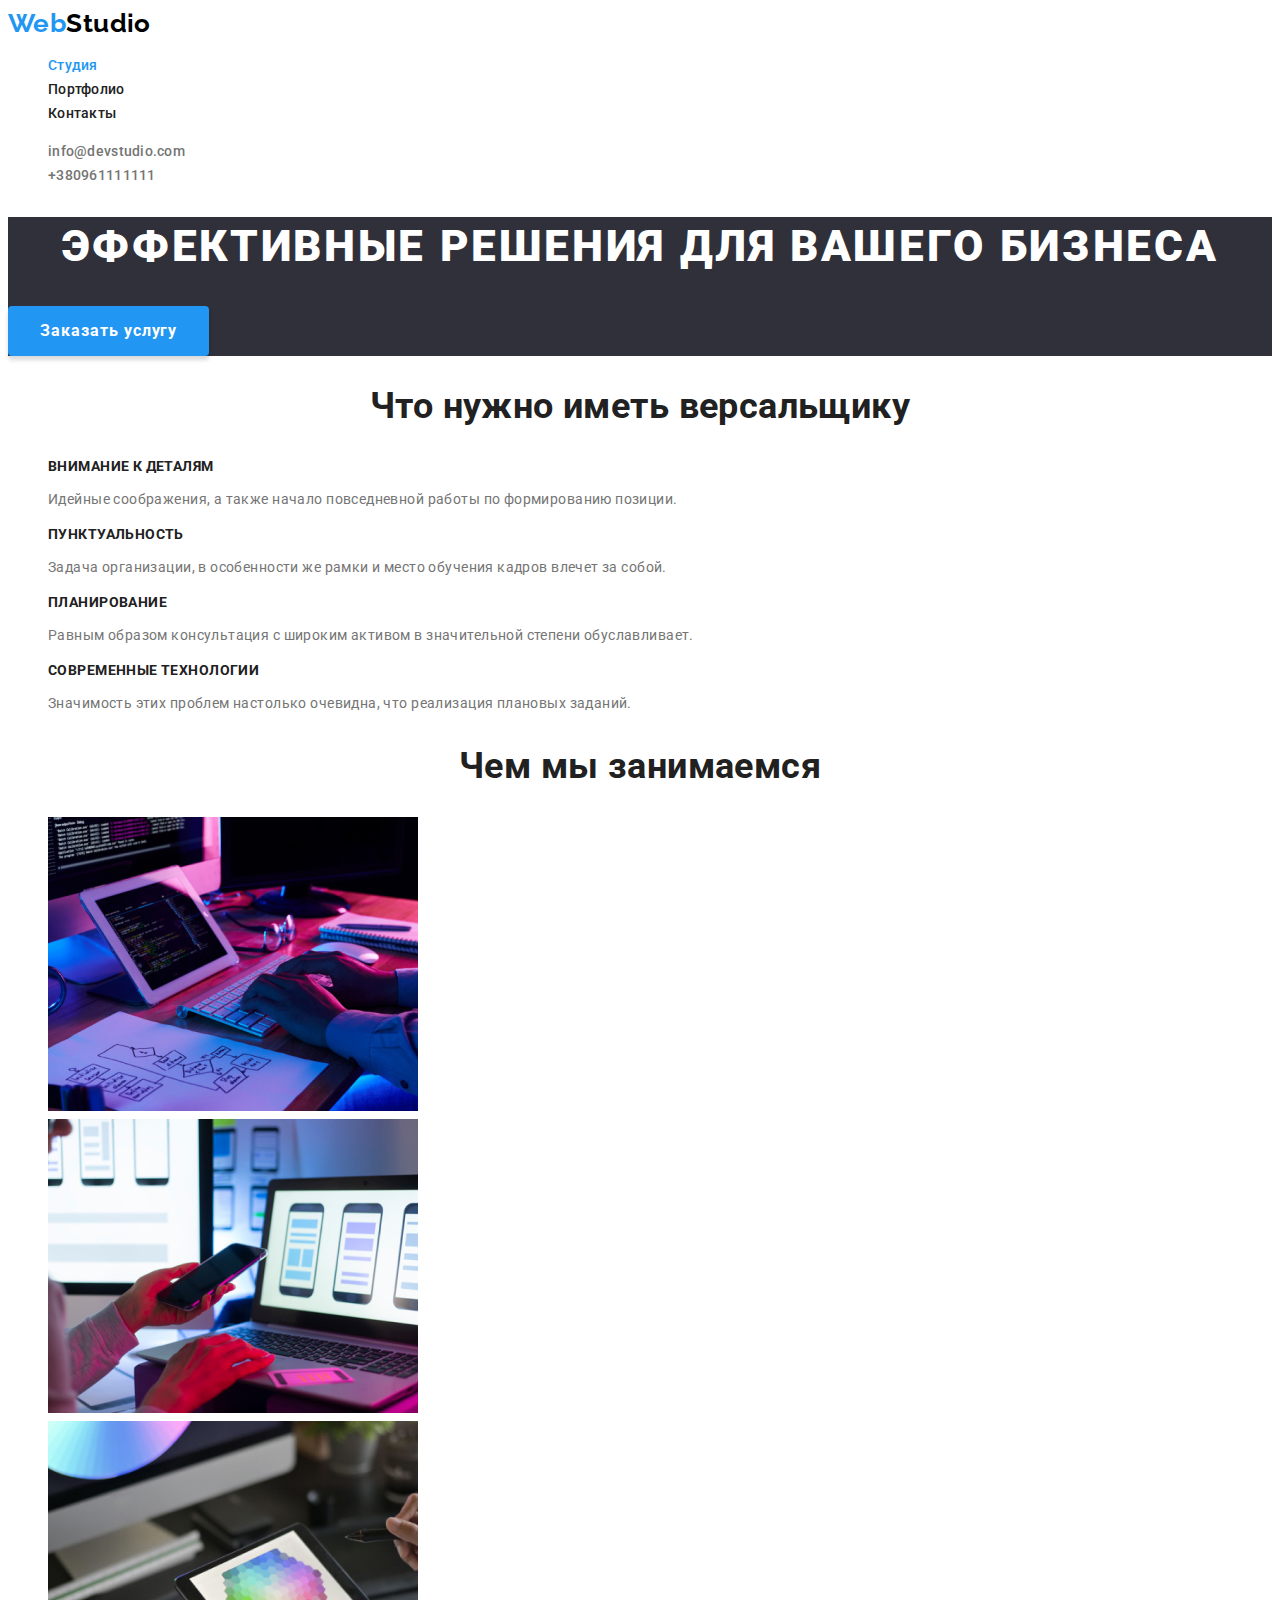
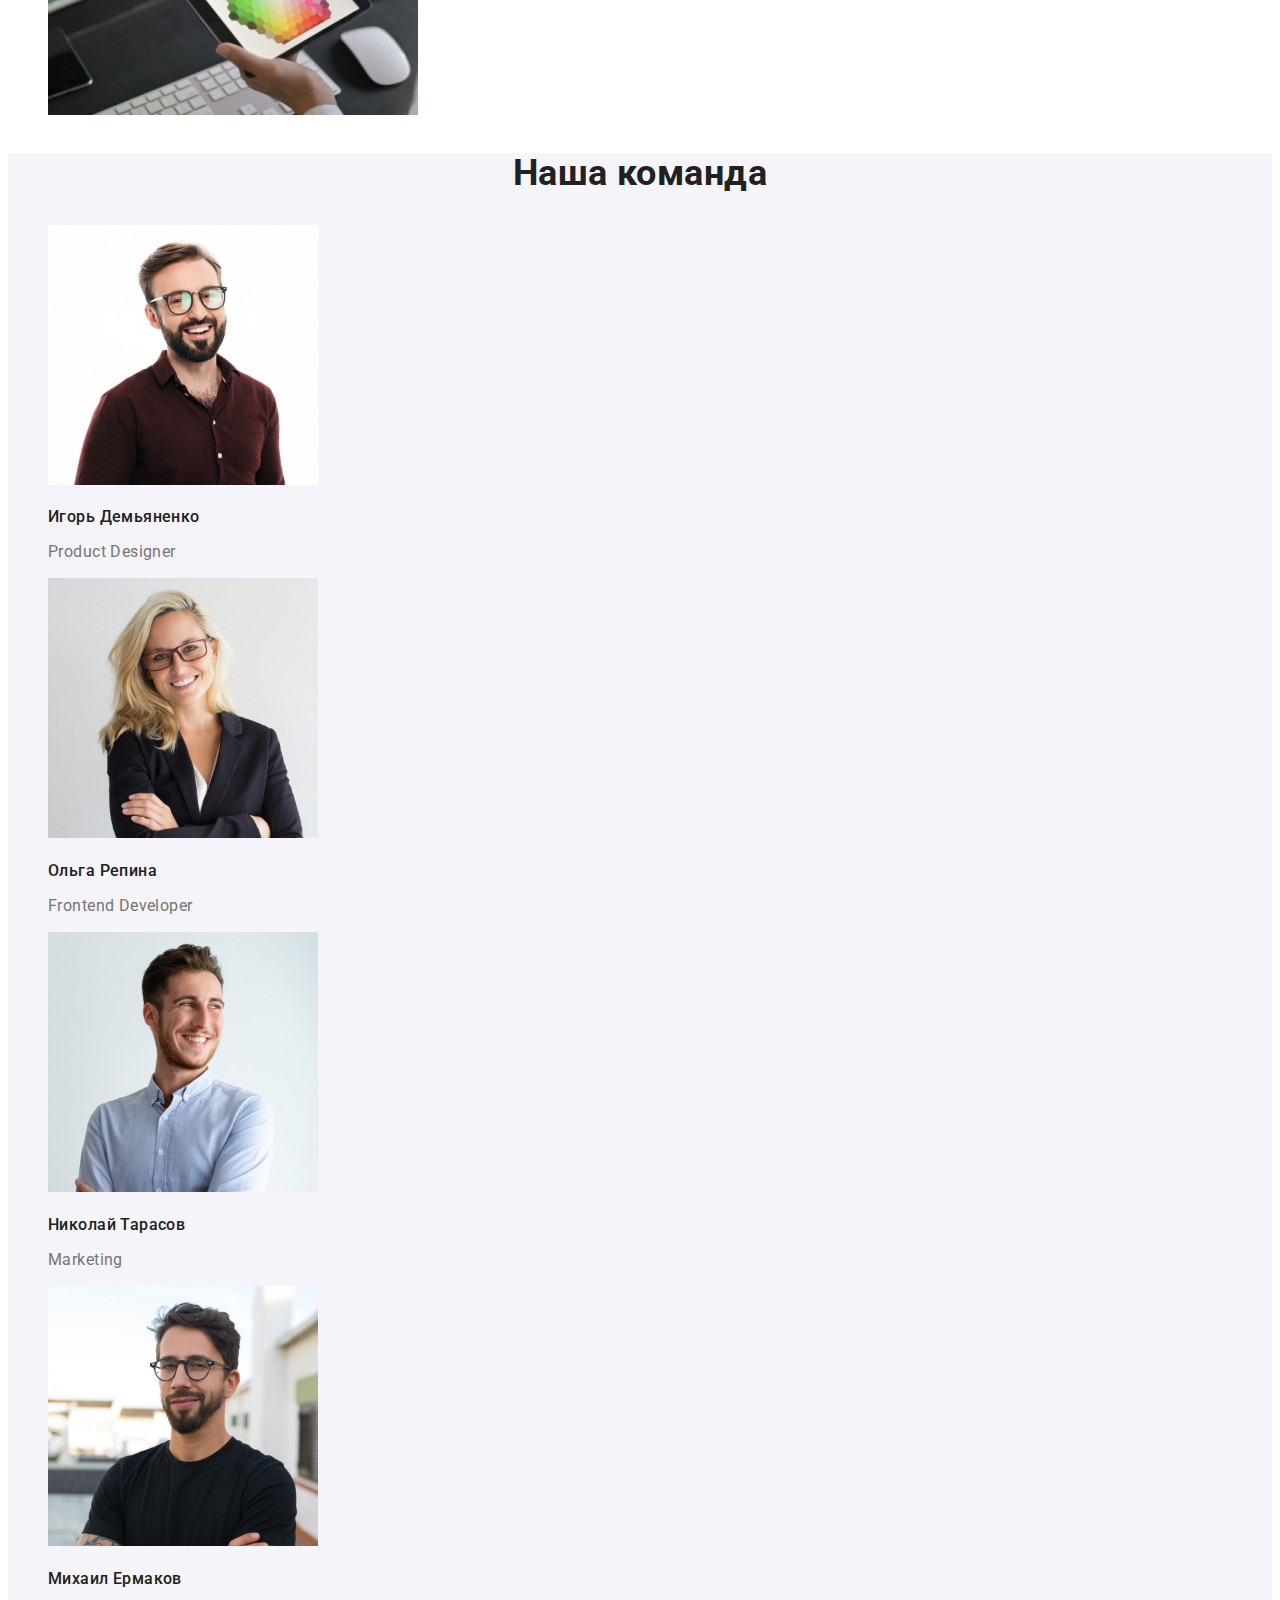
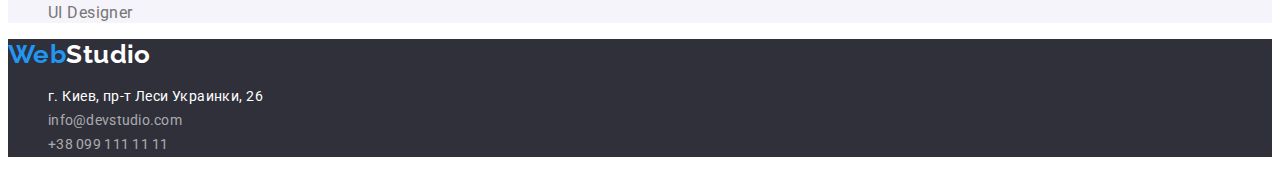
==== index.html @ aa3eb7e0 "Initial commit" ====
<!DOCTYPE html>
<html lang="ru">

<head>
    <meta charset="UTF-8">
    <meta http-equiv="X-UA-Compatible" content="IE=edge">
    <meta name="viewport" content="width=device-width, initial-scale=1.0">
    <title>Главная</title>
    <link
        href="https://fonts.googleapis.com/css2?family=Raleway:wght@700&family=Roboto:wght@400;500;700;900&display=swap"
        rel="stylesheet">
    <link rel="stylesheet" href="./css/styles.css">
</head>

<body>
    <header class="header">
        <a class="logo link" href="./index.html"><span class="accent">Web</span>Studio</a>
        <nav class="header-nav">
            <ul class="nav-list list">
                <li><a class="nav-link link current" href="./index.html">Студия</a></li>
                <li><a class="nav-link link" href="./portfolio.html">Портфолио</a></li>
                <li><a class="nav-link link" href="">Контакты</a></li>
            </ul>
        </nav>

        <ul class="contacts-list list">
            <li><a class="contact-link link" href="mailto:info@devstudio.com">info@devstudio.com </a>
            </li>
            <li>
                <a class="contact-link link" href="tel:+380961111111"> +380961111111</a>
            </li>
        </ul>
    </header>


    <main>
        <section class="hero">
            <h1 class="hero-title">Эффективные решения для вашего бизнеса</h1>
            <button class="bth" type="button">Заказать услугу</button>
        </section>

        <section class="specifics">
            <h2 class="section-title">Что нужно иметь версальщику</h2>
            <ul class="specifics-list list">
                <li>
                    <h3 class="specifics-title">Внимание к деталям</h3>
                    <p class="specifics-text">Идейные соображения, а также начало повседневной работы по формированию
                        позиции.</p>
                </li>
                <li>
                    <h3 class="specifics-title">Пунктуальность</h3>
                    <p class="specifics-text">Задача организации, в особенности же рамки и место обучения кадров
                        влечет за собой.</p>
                </li>
                <li>
                    <h3 class="specifics-title">Планирование</h3>
                    <p class="specifics-text">Равным образом консультация с широким активом в значительной степени
                        обуславливает.</p>
                </li>
                <li>
                    <h3 class="specifics-title">Современные технологии</h3>
                    <p class="specifics-text">Значимость этих проблем настолько очевидна, что реализация плановых
                        заданий.</p>
                </li>
            </ul>
        </section>

        <section class="about">
            <h2 class="section-title">Чем мы занимаемся</h2>
            <ul class="about-list list">
                <li class="about-item"><img class="about-image" src="images/cod.jpg" alt="Разработка продукта"
                        width="370"></li>
                <li class="about-item"><img class="about-image" src="./images/phone.jpg" alt="Тех. задание" width="370">
                </li>
                <li class="about-item"><img class="about-image" src="./images/design.jpg" alt="Стиль" width="370"></li>
            </ul>
        </section>

        <section class="team">
            <h2 class="section-title">Наша команда</h2>
            <ul class="team-list list">
                <li class="team-item">
                    <img class="team-image" src="./images/igor.jpg" alt="фото игоря" width="270">
                    <h3 class="team-name">Игорь Демьяненко</h3>
                    <p class="team-position">Product Designer</p>
                </li>
                <li class="team-item">
                    <img class="team-image" src="./images/olga.jpg" alt="фото ольги" width="270">
                    <h3 class="team-name">Ольга Репина</h3>
                    <p class="team-position">Frontend Developer</p>
                </li>
                <li class="team-item">
                    <img class="team-image" src="./images/nikolay.jpg" alt="фото николая" width="270">
                    <h3 class="team-name">Николай Тарасов</h3>
                    <p class="team-position">Marketing</p>
                </li>
                <li class="team-item">
                    <img class="team-image" src="./images/mihaluch.jpg" alt="фото михаила" width="270">
                    <h3 class="team-name">Михаил Ермаков</h3>
                    <p class="team-position">UI Designer</p>
                </li>
            </ul>
        </section>
    </main>

    <footer class="footer">
        <a class="logo link" href="./index.html"><span class="accent">Web</span>Studio</a>

        <address>
            <ul class="footer list">
                <li>
                    <a class="footer-adress" href="">г. Киев, пр-т Леси Украинки, 26</a>
                </li>
                <li>
                    <a class="contact-link link" href="mailto:info@devstudio.com">info@devstudio.com </a>
                </li>
                <li>
                    <a class="contact-link link" href="tel:+380991111111"> +38 099 111 11 11</a>
                </li>
            </ul>
        </address>
    </footer>

</body>

</html>
---- css/styles.css ----
:root {
    --primary-color: #212121;
    --second-color: #757575;
    --logo-text-color: #000000;
    --accent-color: #2196f3;
    --primary-white-color: #ffffff;
}


body {
    font-size: 14px;
    line-height: 1.14;
    font-family: 'Roboto', sans-serif;
   color: var(--primary-color);
   letter-spacing: 0.03em;
   line-height: 1.71 ;
}


/*  utilities  */

.link{
  text-decoration: none;
}

.list{
  list-style: none;
}

.section-title{
  font-size: 36px;
  line-height: 1.16;
  text-align: center;
  }


/* header */

.logo{
  font-family: 'Raleway';
  font-weight: 700;
  font-size: 26px;
  line-height: 1.19;
  color: var(--logo-text-color);
}

.accent{
  color: var(--accent-color);
}


.nav-link,
.contact-link {
  font-weight: 500;
  font-size: 14px;
  line-height: 1.14;
  letter-spacing: 0.02em;
  color: var(--primary-color);
    }

.contact-link {
  color: #757575;
}

.nav-link:hover,
.nav-link:focus,
.contact-link:hover,
.contact-link:focus,
.current{
  color: var(--accent-color);
}


/* hero */

.hero{
 background-color:  #2F303A;
}

.hero-title{
font-weight: 900;
font-size: 44px;
line-height: 1.36;
text-align: center;
letter-spacing: 0.06em;
text-transform: uppercase;
color: var(--primary-white-color);
}

.bth{
  background-color: var(--accent-color);
  box-shadow: 0px 4px 4px rgba(0, 0, 0, 0.15);
  border-radius: 4px;
  border: none;
  padding: 10px 32px;
  font-family: inherit;
  cursor: pointer;
  font-weight: 700;
  font-size: 16px;
  line-height: 1.88;
  letter-spacing: 0.06em;
  color: var(--primary-white-color);
}

.bth:hover,
.bth:focus{
background-color: #188CE8;;
}

/* specifics */
.specifics-title{
  font-size: 14px;
  line-height: 16px;
  text-transform: uppercase;
}

.specifics-text{
  color: var(--second-color);
}

/* about */


/* team */

.team{
  background-color: #F5F4FA;;
}

.team-name{
    font-weight: 500;
  font-size: 16px;
  line-height: 1.18;
}

.team-position{
  font-weight: 400;
  font-size: 16px;
  line-height: 1.18;
  color: var(--second-color);
}


/* footer */

.footer{
  background-color:  #2F303A;
}

.footer .logo{
  color: var(--primary-white-color);
}

.footer-adress{
  font-style: normal ;
  color: var(--primary-white-color);
  text-decoration: none;
}

.footer .contact-link{
  font-style: normal ;
  font-weight: 400;
  color: rgba(255, 255, 255, 0.6);
}


/*  Портфоліо  */

.works-buttons .bth{
  color: var(--primary-color);
  cursor: pointer;
  background: #F5F4FA;
  border-radius: 4px;
  font-weight: 500;
  font-size: 16px;
  line-height: 1.62;
  text-align: center;
}

.works-buttons .bth:hover,
.works-buttons .bth:focus{
  background:var(--accent-color);
  color: var(--primary-white-color);
  }

.works-title{
  font-size: 18px;
  line-height: 2.0;
  letter-spacing: 0.06em;
  color: var(--primary-color);
  text-decoration: none;
}

.works-kinds{
  font-size: 16px;
  line-height: 1.88;
  color: var(--second-color);
  text-decoration: none;
}

.item-link{
  text-decoration: none;
}
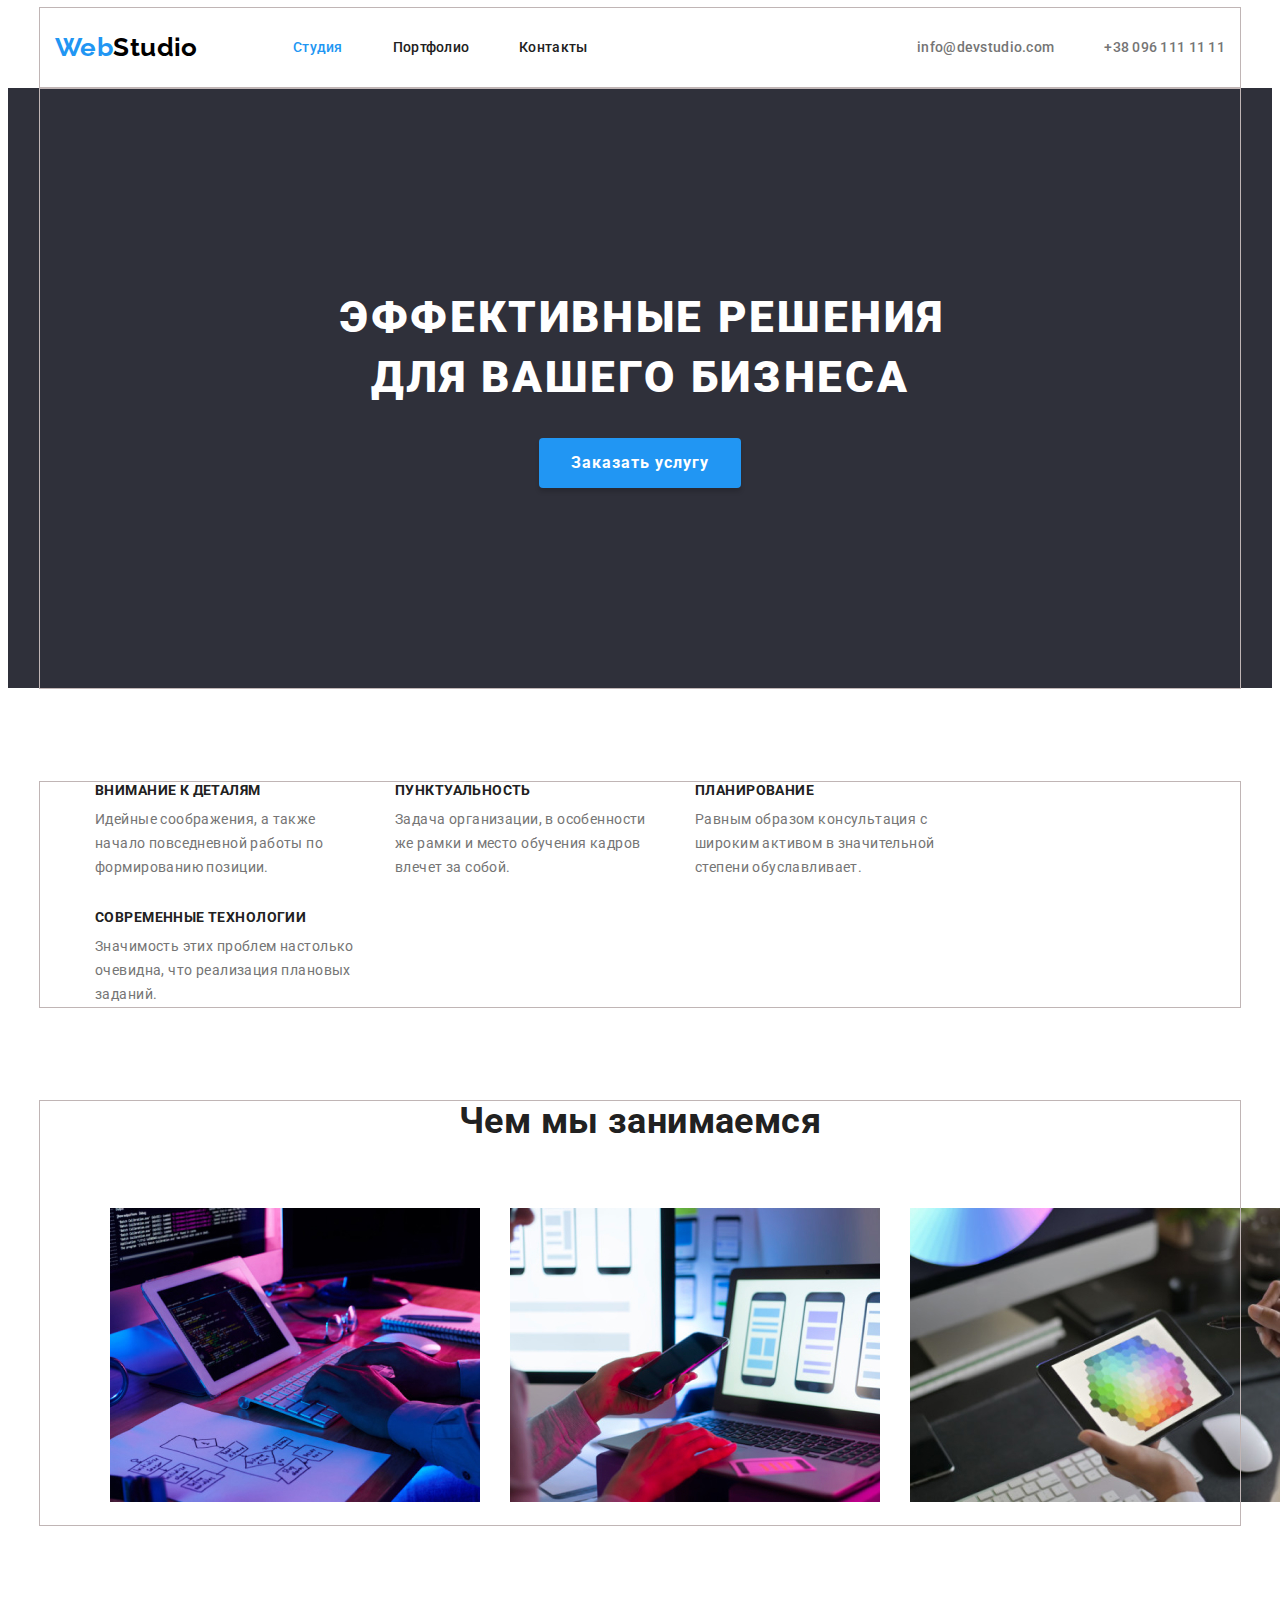
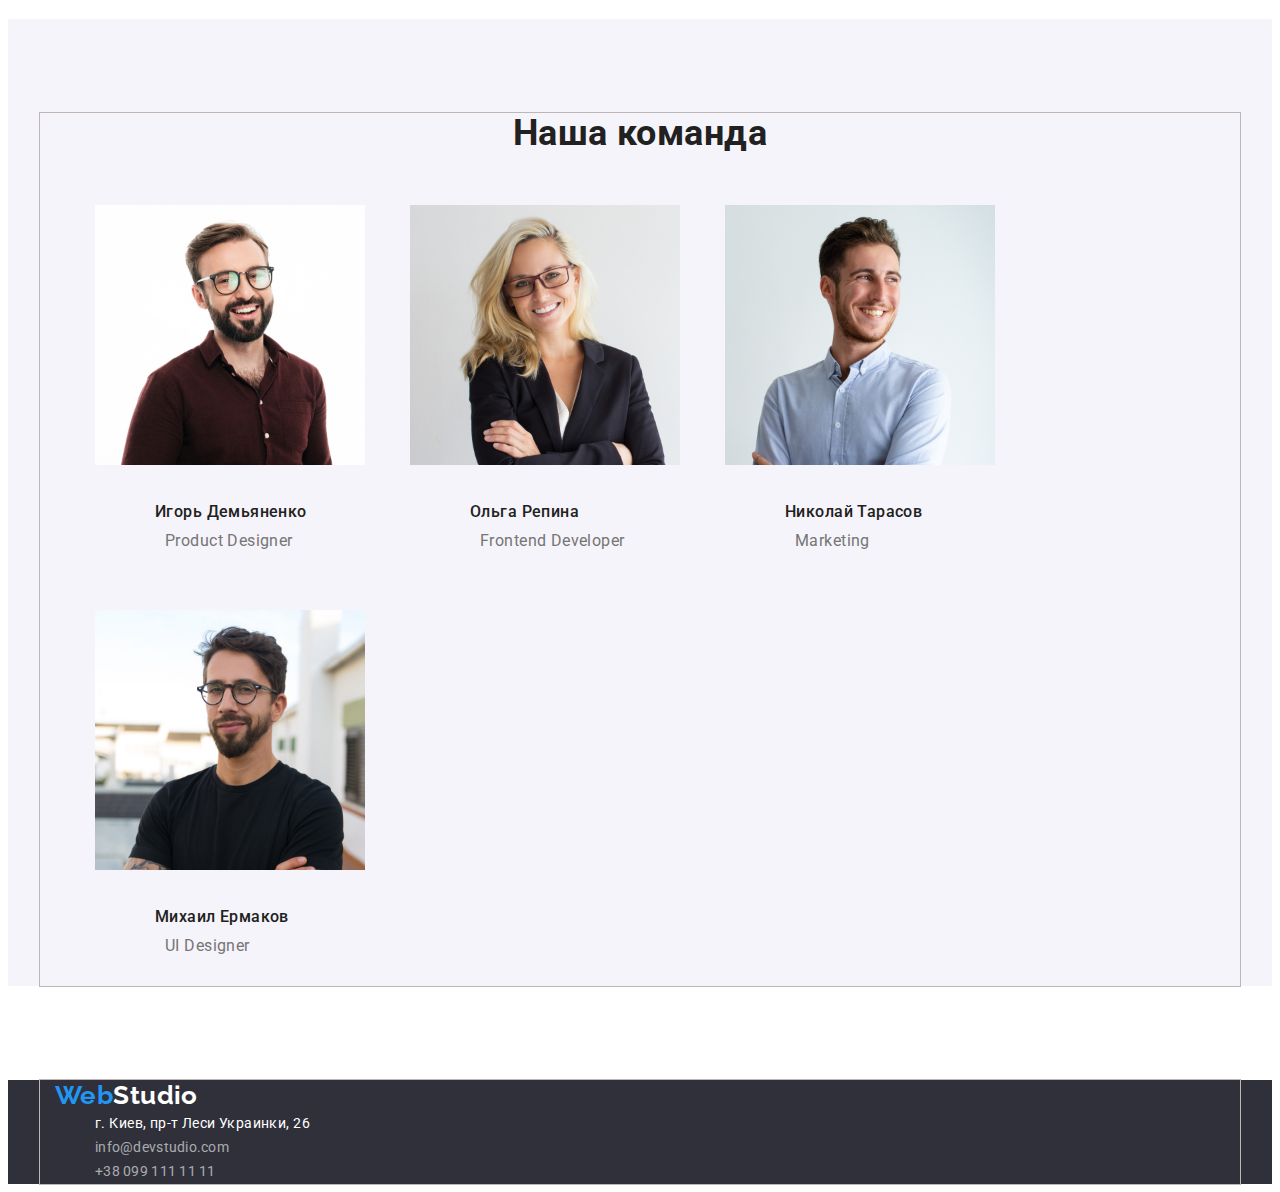
==== commit 71615e87: "Add grids" ====
--- a/index.html
+++ b/index.html
@@ -1,126 +1,158 @@
 <!DOCTYPE html>
 <html lang="ru">
-
-<head>
-    <meta charset="UTF-8">
-    <meta http-equiv="X-UA-Compatible" content="IE=edge">
-    <meta name="viewport" content="width=device-width, initial-scale=1.0">
+  <head>
+    <meta charset="UTF-8" />
+    <meta http-equiv="X-UA-Compatible" content="IE=edge" />
+    <meta name="viewport" content="width=device-width, initial-scale=1.0" />
     <title>Главная</title>
     <link
-        href="https://fonts.googleapis.com/css2?family=Raleway:wght@700&family=Roboto:wght@400;500;700;900&display=swap"
-        rel="stylesheet">
-    <link rel="stylesheet" href="./css/styles.css">
-</head>
+      href="https://fonts.googleapis.com/css2?family=Raleway:wght@700&family=Roboto:wght@400;500;700;900&display=swap"
+      rel="stylesheet"
+    />
+    <link rel="stylesheet" href="./css/styles.css" />
+  </head>
 
-<body>
+  <body>
     <header class="header">
-        <a class="logo link" href="./index.html"><span class="accent">Web</span>Studio</a>
+      <div class="conteiner header-flex">
+        <a class="logo link logo-conteiner" href="./index.html"
+          ><span class="accent">Web</span>Studio</a
+        >
+
         <nav class="header-nav">
-            <ul class="nav-list list">
-                <li><a class="nav-link link current" href="./index.html">Студия</a></li>
-                <li><a class="nav-link link" href="./portfolio.html">Портфолио</a></li>
-                <li><a class="nav-link link" href="">Контакты</a></li>
-            </ul>
+          <ul class="nav-list list">
+            <li class="nav-item">
+              <a class="nav-link link current" href="./index.html">Студия</a>
+            </li>
+            <li class="nav-item"><a class="nav-link link" href="./portfolio.html">Портфолио</a></li>
+            <li class="nav-item"><a class="nav-link link" href="">Контакты</a></li>
+          </ul>
         </nav>
 
         <ul class="contacts-list list">
-            <li><a class="contact-link link" href="mailto:info@devstudio.com">info@devstudio.com </a>
-            </li>
-            <li>
-                <a class="contact-link link" href="tel:+380961111111"> +380961111111</a>
-            </li>
+          <li class="contact-item">
+            <a class="contact-link link" href="mailto:info@devstudio.com">info@devstudio.com </a>
+          </li>
+          <li class="contact-item">
+            <a class="contact-link link" href="tel:+38 096 1111111"> +38 096 111 11 11</a>
+          </li>
         </ul>
+      </div>
     </header>
 
+    <main>
+      <section class="hero">
+        <div class="conteiner hero-conteiner">
+          <h1 class="hero-title">Эффективные&nbspрешения для вашего бизнеса</h1>
+          <button class="bth" type="button">Заказать услугу</button>
+        </div>
+      </section>
 
-    <main>
-        <section class="hero">
-            <h1 class="hero-title">Эффективные решения для вашего бизнеса</h1>
-            <button class="bth" type="button">Заказать услугу</button>
-        </section>
+      <section class="specifics">
+        <div class="conteiner specifics-box-flex">
+          <h2 class="section-title visually-hidden">Что нужно иметь версальщику</h2>
+            <ul class="specifics-list list grid">
+              <li class="specifics-item grid-item">
+                <h3 class="specifics-title">Внимание к деталям</h3>
+                <p class="specifics-text">
+                  Идейные соображения, а также начало повседневной работы по формированию позиции.
+                </p>
+              </li>
+              <li class="specifics-item grid-item">
+                <h3 class="specifics-title">Пунктуальность</h3>
+                <p class="specifics-text">
+                  Задача организации, в особенности же рамки и место обучения кадров влечет за
+                  собой.
+                </p>
+              </li>
+              <li class="specifics-item grid-item">
+                <h3 class="specifics-title">Планирование</h3>
+                <p class="specifics-text">
+                  Равным образом консультация с широким активом в значительной степени
+                  обуславливает.
+                </p>
+              </li>
+              <li class="specifics-item grid-item">
+                <h3 class="specifics-title">Современные технологии</h3>
+                <p class="specifics-text">
+                  Значимость этих проблем настолько очевидна, что реализация плановых заданий.
+                </p>
+              </li>
+       </div>
+      </section>
 
-        <section class="specifics">
-            <h2 class="section-title">Что нужно иметь версальщику</h2>
-            <ul class="specifics-list list">
-                <li>
-                    <h3 class="specifics-title">Внимание к деталям</h3>
-                    <p class="specifics-text">Идейные соображения, а также начало повседневной работы по формированию
-                        позиции.</p>
-                </li>
-                <li>
-                    <h3 class="specifics-title">Пунктуальность</h3>
-                    <p class="specifics-text">Задача организации, в особенности же рамки и место обучения кадров
-                        влечет за собой.</p>
-                </li>
-                <li>
-                    <h3 class="specifics-title">Планирование</h3>
-                    <p class="specifics-text">Равным образом консультация с широким активом в значительной степени
-                        обуславливает.</p>
-                </li>
-                <li>
-                    <h3 class="specifics-title">Современные технологии</h3>
-                    <p class="specifics-text">Значимость этих проблем настолько очевидна, что реализация плановых
-                        заданий.</p>
-                </li>
-            </ul>
-        </section>
+      <section class="about">
+        <div class="conteiner about-conteiner">
+          <h2 class="section-title">Чем мы занимаемся</h2>
+          <ul class="about-list list gri">
+            <li class="about-item grid-item">
+              <img class="about-image" src="images/cod.jpg" alt="Разработка продукта" width="370" />
+            </li>
+            <li class="about-item grid-item">
+              <img class="about-image" src="./images/phone.jpg" alt="Тех. задание" width="370" />
+            </li>
+            <li class="about-item grid-item">
+              <img class="about-image" src="./images/design.jpg" alt="Стиль" width="370" />
+            </li>
+          </ul>
+        </div>
+      </section>
 
-        <section class="about">
-            <h2 class="section-title">Чем мы занимаемся</h2>
-            <ul class="about-list list">
-                <li class="about-item"><img class="about-image" src="images/cod.jpg" alt="Разработка продукта"
-                        width="370"></li>
-                <li class="about-item"><img class="about-image" src="./images/phone.jpg" alt="Тех. задание" width="370">
-                </li>
-                <li class="about-item"><img class="about-image" src="./images/design.jpg" alt="Стиль" width="370"></li>
-            </ul>
-        </section>
-
-        <section class="team">
-            <h2 class="section-title">Наша команда</h2>
-            <ul class="team-list list">
-                <li class="team-item">
-                    <img class="team-image" src="./images/igor.jpg" alt="фото игоря" width="270">
-                    <h3 class="team-name">Игорь Демьяненко</h3>
-                    <p class="team-position">Product Designer</p>
-                </li>
-                <li class="team-item">
-                    <img class="team-image" src="./images/olga.jpg" alt="фото ольги" width="270">
-                    <h3 class="team-name">Ольга Репина</h3>
-                    <p class="team-position">Frontend Developer</p>
-                </li>
-                <li class="team-item">
-                    <img class="team-image" src="./images/nikolay.jpg" alt="фото николая" width="270">
-                    <h3 class="team-name">Николай Тарасов</h3>
-                    <p class="team-position">Marketing</p>
-                </li>
-                <li class="team-item">
-                    <img class="team-image" src="./images/mihaluch.jpg" alt="фото михаила" width="270">
-                    <h3 class="team-name">Михаил Ермаков</h3>
-                    <p class="team-position">UI Designer</p>
-                </li>
-            </ul>
-        </section>
+      <section class="team">
+        <div class="conteiner team-conteiner">
+          <h2 class="section-title">Наша команда</h2>
+          <ul class="team-list list grid">
+            <li class="team-item grid-item">
+              <img class="team-image" src="./images/igor.jpg" alt="фото игоря" width="270" />
+              <div class="team-desc">
+              <h3 class="team-name">Игорь Демьяненко</h3>
+              <p class="team-position">Product Designer</p>
+              </div>
+            </li>
+            <li class="team-item grid-item">
+              <img class="team-image" src="./images/olga.jpg" alt="фото ольги" width="270" />
+              <div class="team-desc">
+              <h3 class="team-name">Ольга Репина</h3>
+              <p class="team-position">Frontend Developer</p>
+              </div>
+            </li>
+            <li class="team-item grid-item">
+              <img class="team-image" src="./images/nikolay.jpg" alt="фото николая" width="270" />
+              <div class="team-desc">
+              <h3 class="team-name">Николай Тарасов</h3>
+              <p class="team-position">Marketing</p>
+              </div>
+            </li>
+            <li class="team-item grid-item">
+              <img class="team-image" src="./images/mihaluch.jpg" alt="фото михаила" width="270" />
+              <div class="team-desc">
+              <h3 class="team-name">Михаил Ермаков</h3>
+              <p class="team-position">UI Designer</p>
+              </div>
+            </li>
+          </ul>
+        </div>
+      </section>
     </main>
 
     <footer class="footer">
+      <div class="conteiner">
         <a class="logo link" href="./index.html"><span class="accent">Web</span>Studio</a>
 
         <address>
-            <ul class="footer list">
-                <li>
-                    <a class="footer-adress" href="">г. Киев, пр-т Леси Украинки, 26</a>
-                </li>
-                <li>
-                    <a class="contact-link link" href="mailto:info@devstudio.com">info@devstudio.com </a>
-                </li>
-                <li>
-                    <a class="contact-link link" href="tel:+380991111111"> +38 099 111 11 11</a>
-                </li>
-            </ul>
+          <ul class="footer list">
+            <li>
+              <a class="footer-adress" href="">г. Киев, пр-т Леси Украинки, 26</a>
+            </li>
+            <li>
+              <a class="contact-link link" href="mailto:info@devstudio.com">info@devstudio.com </a>
+            </li>
+            <li>
+              <a class="contact-link link" href="tel:+380991111111"> +38 099 111 11 11</a>
+            </li>
+          </ul>
         </address>
+      </div>
     </footer>
-
-</body>
-
-</html>+  </body>
+</html>
--- a/css/styles.css
+++ b/css/styles.css
@@ -1,9 +1,18 @@
+*,
+*::before,
+*::after {
+  box-sizing: border-box;
+}
+
 :root {
     --primary-color: #212121;
     --second-color: #757575;
     --logo-text-color: #000000;
     --accent-color: #2196f3;
     --primary-white-color: #ffffff;
+
+   --items:1;
+   --indent:30px;
 }
 
 
@@ -16,8 +25,45 @@
    line-height: 1.71 ;
 }
 
+h1,
+h2,
+h3,
+h4,
+ul,
+p {
+margin: 0;
+}
+
 
 /*  utilities  */
+
+
+/* grid */
+
+.grid{
+  display: flex;
+  flex-wrap:wrap;
+  margin: -15px;
+}
+
+.grid-item{
+  flex-basis: calc((100%-var(--indent)*var(--items)))/var(--items);
+  margin: 15px;
+}
+
+.visually-hidden {
+  position: absolute;
+  width: 1px;
+  height: 1px;
+  margin: -1px;
+  border: 0;
+  padding: 0;
+
+  white-space: nowrap;
+  clip-path: inset(100%);
+  clip: rect(0 0 0 0);
+  overflow: hidden;
+}
 
 .link{
   text-decoration: none;
@@ -31,21 +77,61 @@
   font-size: 36px;
   line-height: 1.16;
   text-align: center;
-  }
-
+}
+
+.conteiner{
+  outline: 1px solid rgb(192, 181, 181);
+  margin-left: auto;
+  margin-right: auto;
+  width: 1200px;
+  padding-right: 15px;
+  padding-left: 15px;
+}
 
 /* header */
 
+.header-flex{
+  display: flex;
+  align-items: center;
+  padding: auto;
+}
+
+.header-nav{
+  margin-right: auto;
+}
+
+ .nav-list{
+  display: flex;
+  padding-left: 0px;
+}
+
+
 .logo{
+  width: 145px;
   font-family: 'Raleway';
   font-weight: 700;
   font-size: 26px;
   line-height: 1.19;
   color: var(--logo-text-color);
+  margin-right: 93px;
+  padding-top: 24px;
+  padding-bottom: 25px;
 }
 
 .accent{
   color: var(--accent-color);
+}
+
+.nav-item:not(:last-child){
+  margin-right: 50px;
+}
+
+.contacts-list{
+  display: flex;
+}
+
+.contact-item:not(:last-child){
+  margin-right: 50px;
 }
 
 
@@ -74,20 +160,39 @@
 /* hero */
 
 .hero{
- background-color:  #2F303A;
+  background-color:  #2F303A;
+}
+
+.hero-conteiner{
+padding: 200px auto;
+padding-top: 200px;
+padding-bottom: 200px;
+flex-wrap: wrap;
 }
 
 .hero-title{
-font-weight: 900;
-font-size: 44px;
-line-height: 1.36;
-text-align: center;
-letter-spacing: 0.06em;
-text-transform: uppercase;
-color: var(--primary-white-color);
+  align-items: center;
+  margin: 0 auto 30px;
+  margin-bottom: 30px;
+  text-transform: uppercase;
+  max-width: 600px;
+
+  font-weight: 900;
+  font-size: 44px;
+  line-height: 1.36;
+  text-align: center;
+  letter-spacing: 0.06em;
+  text-transform: uppercase;
+  color: var(--primary-white-color);
 }
 
 .bth{
+  display: block;
+  align-items: center;
+  padding: 10px 32px;
+  margin-right: auto;
+  margin-left: auto;
+
   background-color: var(--accent-color);
   box-shadow: 0px 4px 4px rgba(0, 0, 0, 0.15);
   border-radius: 4px;
@@ -108,32 +213,120 @@
 }
 
 /* specifics */
+
+.specifics{
+  margin-top: 94px;
+  margin-bottom: 94px;
+}
+
+.specifics-box-flex{
+  display: flex;
+  flex-direction: row;
+}
+
 .specifics-title{
+  margin-bottom: 10px;
   font-size: 14px;
   line-height: 16px;
   text-transform: uppercase;
 }
 
+.specifics-list{
+  display: flex;
+}
+
+.specifics-item{
+  width: 270px;
+}
+
 .specifics-text{
   color: var(--second-color);
 }
 
 /* about */
 
+.about{
+   margin-bottom: 94px;
+   padding-left: 0px;
+}
+
+.about .section-title{
+  display: block;
+  align-items: center;
+  margin-bottom: 50px;
+  margin-left: auto;
+  margin-right: auto;
+}
+
+.about-conteiner{
+  align-items: center;
+  display: flex;
+  flex-wrap: wrap;
+}
+
+.about-list{
+  display: flex;
+}
+
+/* .about-item:not(:last-child){
+  margin-right: 30px;
+  justify-content: space-between;
+} */
+
 
 /* team */
 
 .team{
+  margin-bottom: 94px;
   background-color: #F5F4FA;;
+  padding-top: 94px;
+}
+
+.team-conteiner{
+  display: flex;
+  flex-wrap: wrap;
+  align-items: center;
+}
+
+.team .section-title{
+  display: block;
+  align-items: center;
+  margin-left: auto;
+  margin-right: auto;
+  margin-bottom: 50px;
+}
+
+.team-list{
+  display: flex;
+
+}
+
+.team-item{
+  --items: 4;
+  width: 270px;
+  padding-bottom: 30px;
+}
+
+.team-item:not(:last-child){
+  margin-right: 30px;
+}
+
+.team-image{
+  margin-bottom: 30px;
 }
 
 .team-name{
-    font-weight: 500;
+  font-weight: 500;
   font-size: 16px;
   line-height: 1.18;
+
+  margin-bottom: 10px;
+  margin-left: 60px;
 }
 
 .team-position{
+  margin-left: 70px;
+
   font-weight: 400;
   font-size: 16px;
   line-height: 1.18;
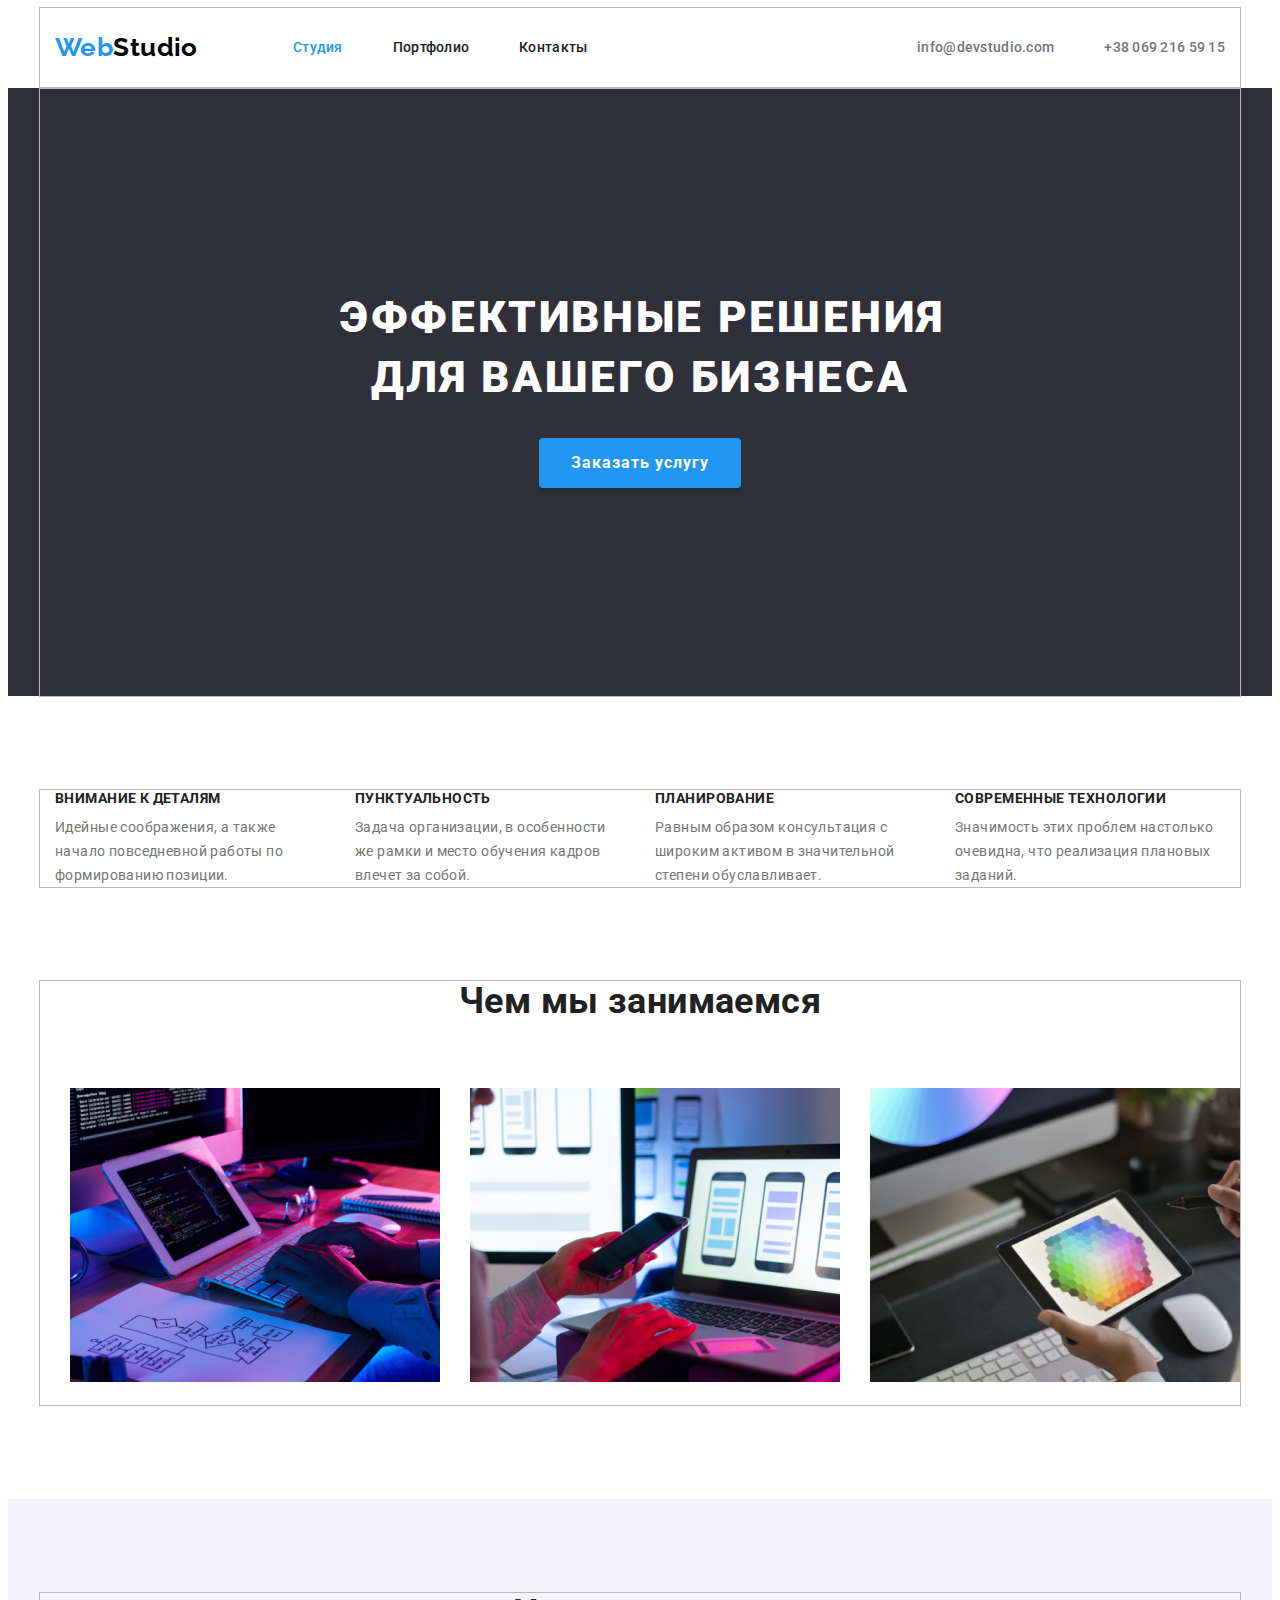
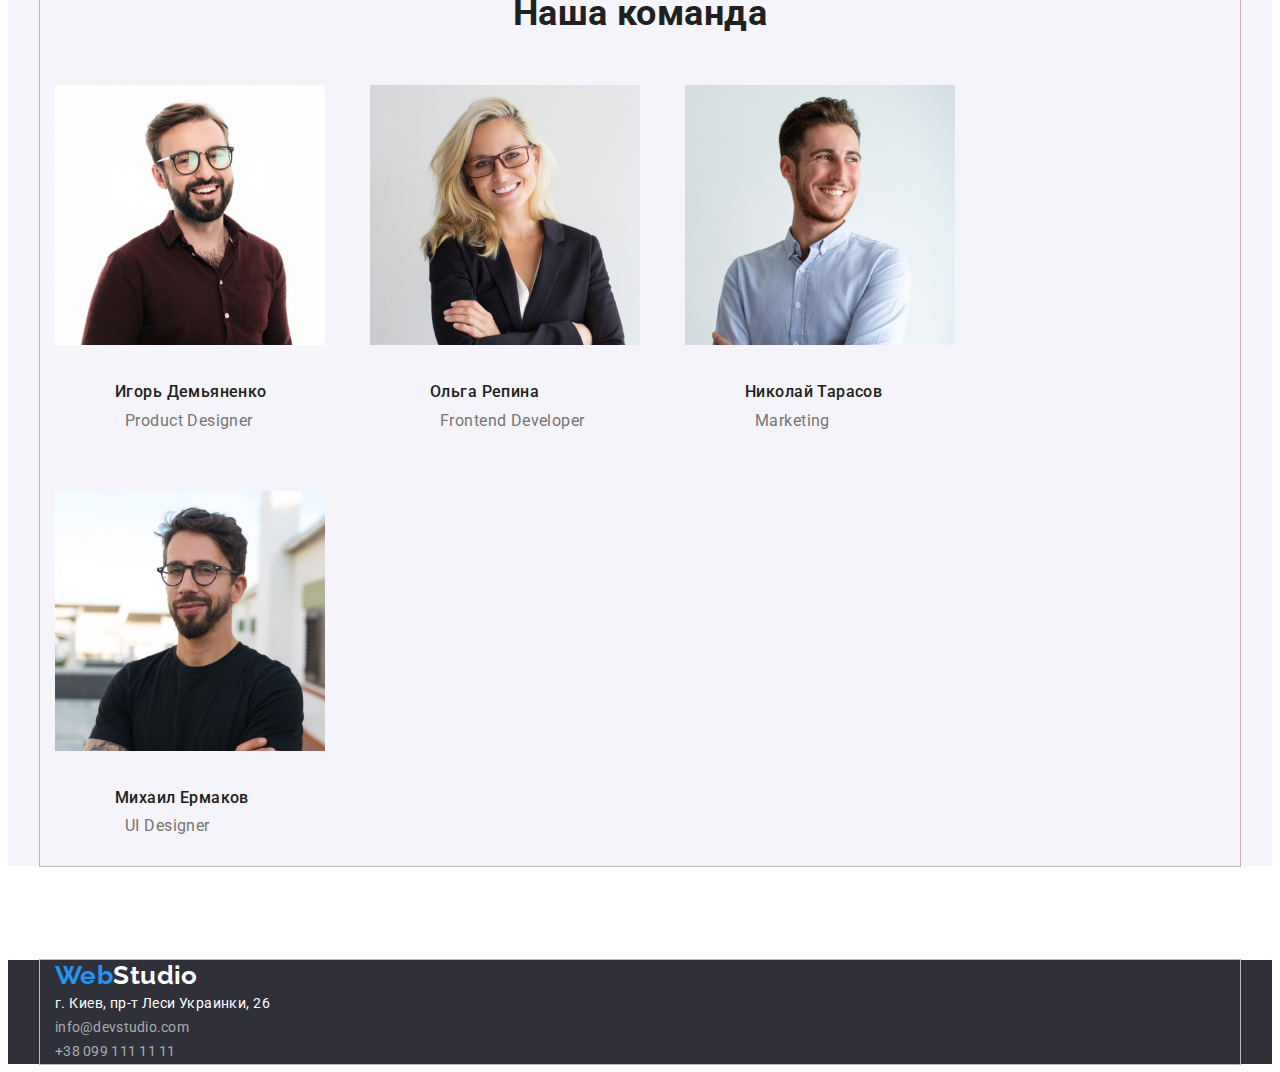
==== commit 588d098f: "added bth" ====
--- a/index.html
+++ b/index.html
@@ -9,6 +9,9 @@
       href="https://fonts.googleapis.com/css2?family=Raleway:wght@700&family=Roboto:wght@400;500;700;900&display=swap"
       rel="stylesheet"
     />
+    <link rel="stylesheet" href="https://cdnjs.cloudflare.com/ajax/libs/modern-normalize/1.1.0/modern-normalize.min.css"
+    integrity="sha512-wpPYUAdjBVSE4KJnH1VR1HeZfpl1ub8YT/NKx4PuQ5NmX2tKuGu6U/JRp5y+Y8XG2tV+wKQpNHVUX03MfMFn9Q=="
+    crossorigin="anonymous" referrerpolicy="no-referrer" />
     <link rel="stylesheet" href="./css/styles.css" />
   </head>
 
@@ -34,7 +37,7 @@
             <a class="contact-link link" href="mailto:info@devstudio.com">info@devstudio.com </a>
           </li>
           <li class="contact-item">
-            <a class="contact-link link" href="tel:+38 096 1111111"> +38 096 111 11 11</a>
+            <a class="contact-link link" href="tel:+380692165915">+38 069 216 59 15</a>
           </li>
         </ul>
       </div>
--- a/css/styles.css
+++ b/css/styles.css
@@ -34,6 +34,10 @@
 margin: 0;
 }
 
+
+ul{
+  padding-inline-start: 0;
+}
 
 /*  utilities  */
 
@@ -184,6 +188,14 @@
   letter-spacing: 0.06em;
   text-transform: uppercase;
   color: var(--primary-white-color);
+}
+
+.hero .bth{
+  display: block;
+  align-items: center;
+  padding: 10px 32px;
+  margin-right: auto;
+  margin-left: auto;
 }
 
 .bth{
@@ -207,8 +219,8 @@
   color: var(--primary-white-color);
 }
 
-.bth:hover,
-.bth:focus{
+.bth-hero:hover,
+.bth-hero:focus{
 background-color: #188CE8;;
 }
 
@@ -358,6 +370,23 @@
 
 
 /*  Портфоліо  */
+
+.works{
+  margin-top: 94px;
+}
+
+.works-buttons{
+  margin-left: auto;
+  margin-right: auto;
+  margin-bottom: 50px;
+  display: flex;
+  justify-content: center;
+}
+
+.bth{
+  margin: 8px;
+  margin-top: 0;
+}
 
 .works-buttons .bth{
   color: var(--primary-color);
@@ -382,13 +411,26 @@
   letter-spacing: 0.06em;
   color: var(--primary-color);
   text-decoration: none;
-}
+  margin-top: 20px;
+  margin-bottom: 20px;
+  margin-left: 24px;
+  margin-right: 24px;
+}
+
+.works-image{
+  margin-bottom: 20px;
+}
+
 
 .works-kinds{
   font-size: 16px;
   line-height: 1.88;
   color: var(--second-color);
   text-decoration: none;
+
+  margin-bottom: 20px;
+  margin-left: 24px;
+  margin-right: 24px;
 }
 
 .item-link{
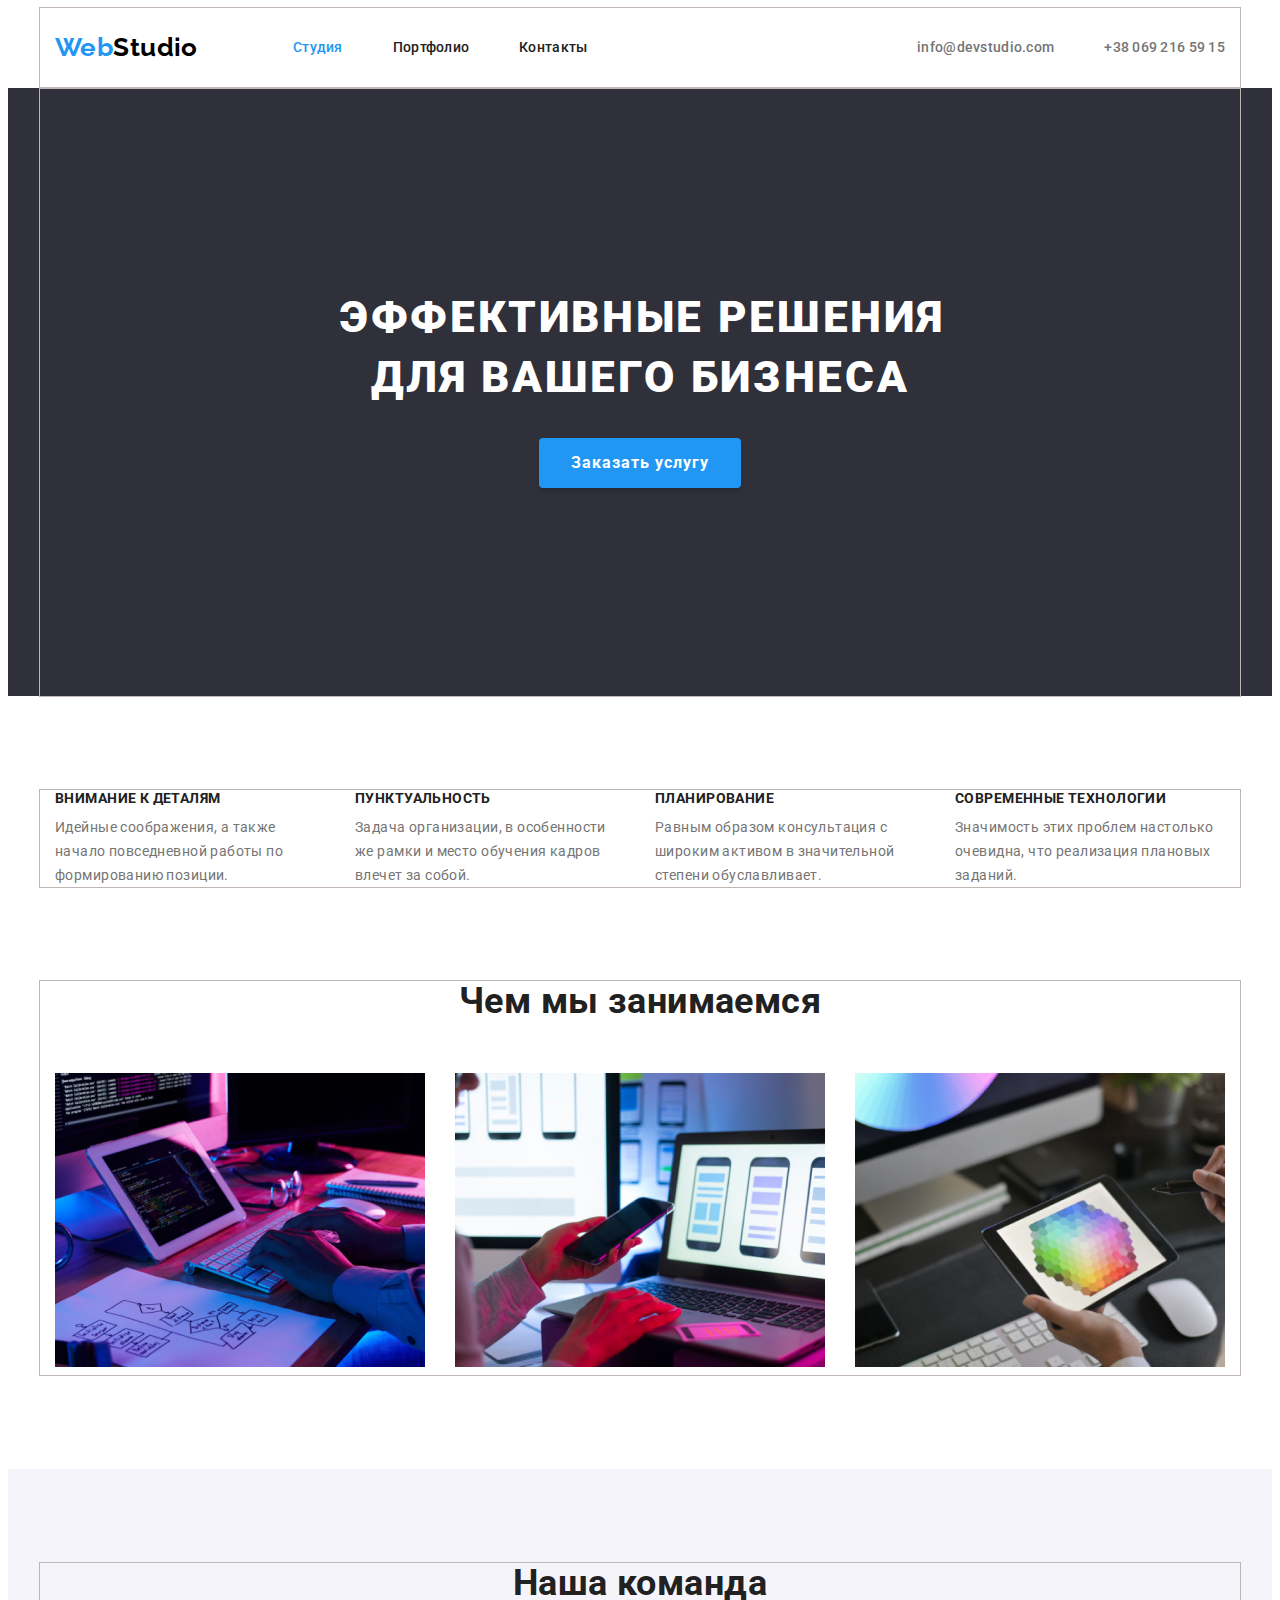
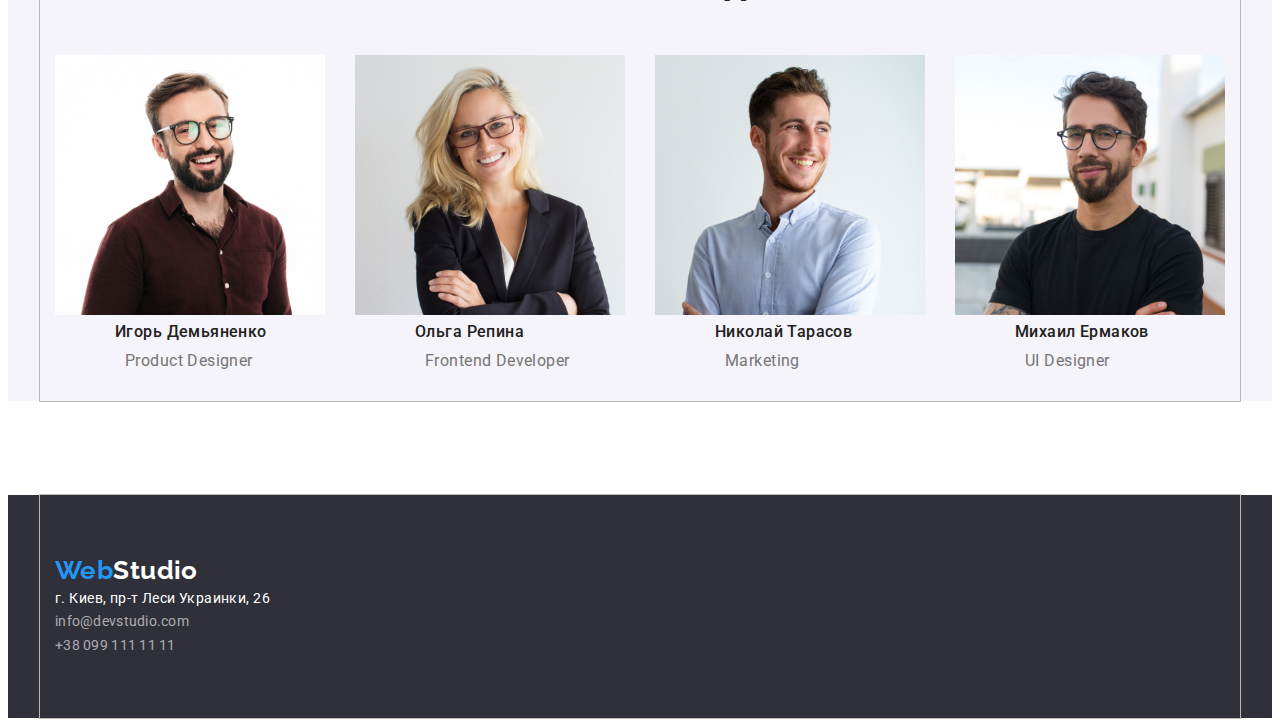
==== commit 340cae08: "creat grids" ====
--- a/index.html
+++ b/index.html
@@ -87,7 +87,7 @@
       <section class="about">
         <div class="conteiner about-conteiner">
           <h2 class="section-title">Чем мы занимаемся</h2>
-          <ul class="about-list list gri">
+          <ul class="about-list list grid">
             <li class="about-item grid-item">
               <img class="about-image" src="images/cod.jpg" alt="Разработка продукта" width="370" />
             </li>
@@ -139,7 +139,7 @@
     </main>
 
     <footer class="footer">
-      <div class="conteiner">
+      <div class="conteiner footer-conteiner">
         <a class="logo link" href="./index.html"><span class="accent">Web</span>Studio</a>
 
         <address>
--- a/css/styles.css
+++ b/css/styles.css
@@ -219,8 +219,8 @@
   color: var(--primary-white-color);
 }
 
-.bth-hero:hover,
-.bth-hero:focus{
+.bth:hover,
+.bth:focus{
 background-color: #188CE8;;
 }
 
@@ -259,7 +259,6 @@
 
 .about{
    margin-bottom: 94px;
-   padding-left: 0px;
 }
 
 .about .section-title{
@@ -319,12 +318,9 @@
   padding-bottom: 30px;
 }
 
-.team-item:not(:last-child){
-  margin-right: 30px;
-}
-
-.team-image{
-  margin-bottom: 30px;
+.team-desc{
+  padding-left: auto;
+  padding-right: auto;
 }
 
 .team-name{
@@ -352,8 +348,19 @@
   background-color:  #2F303A;
 }
 
+.footer-conteiner{
+  padding-top: 60px;
+  padding-bottom: 60px;
+}
+
+.footer-conteiner .logo{
+  margin-bottom: 20px;
+  margin-right: 0;
+}
+
 .footer .logo{
   color: var(--primary-white-color);
+  margin-bottom: 20px;
 }
 
 .footer-adress{
@@ -366,6 +373,7 @@
   font-style: normal ;
   font-weight: 400;
   color: rgba(255, 255, 255, 0.6);
+  margin-bottom: 9px;
 }
 
 
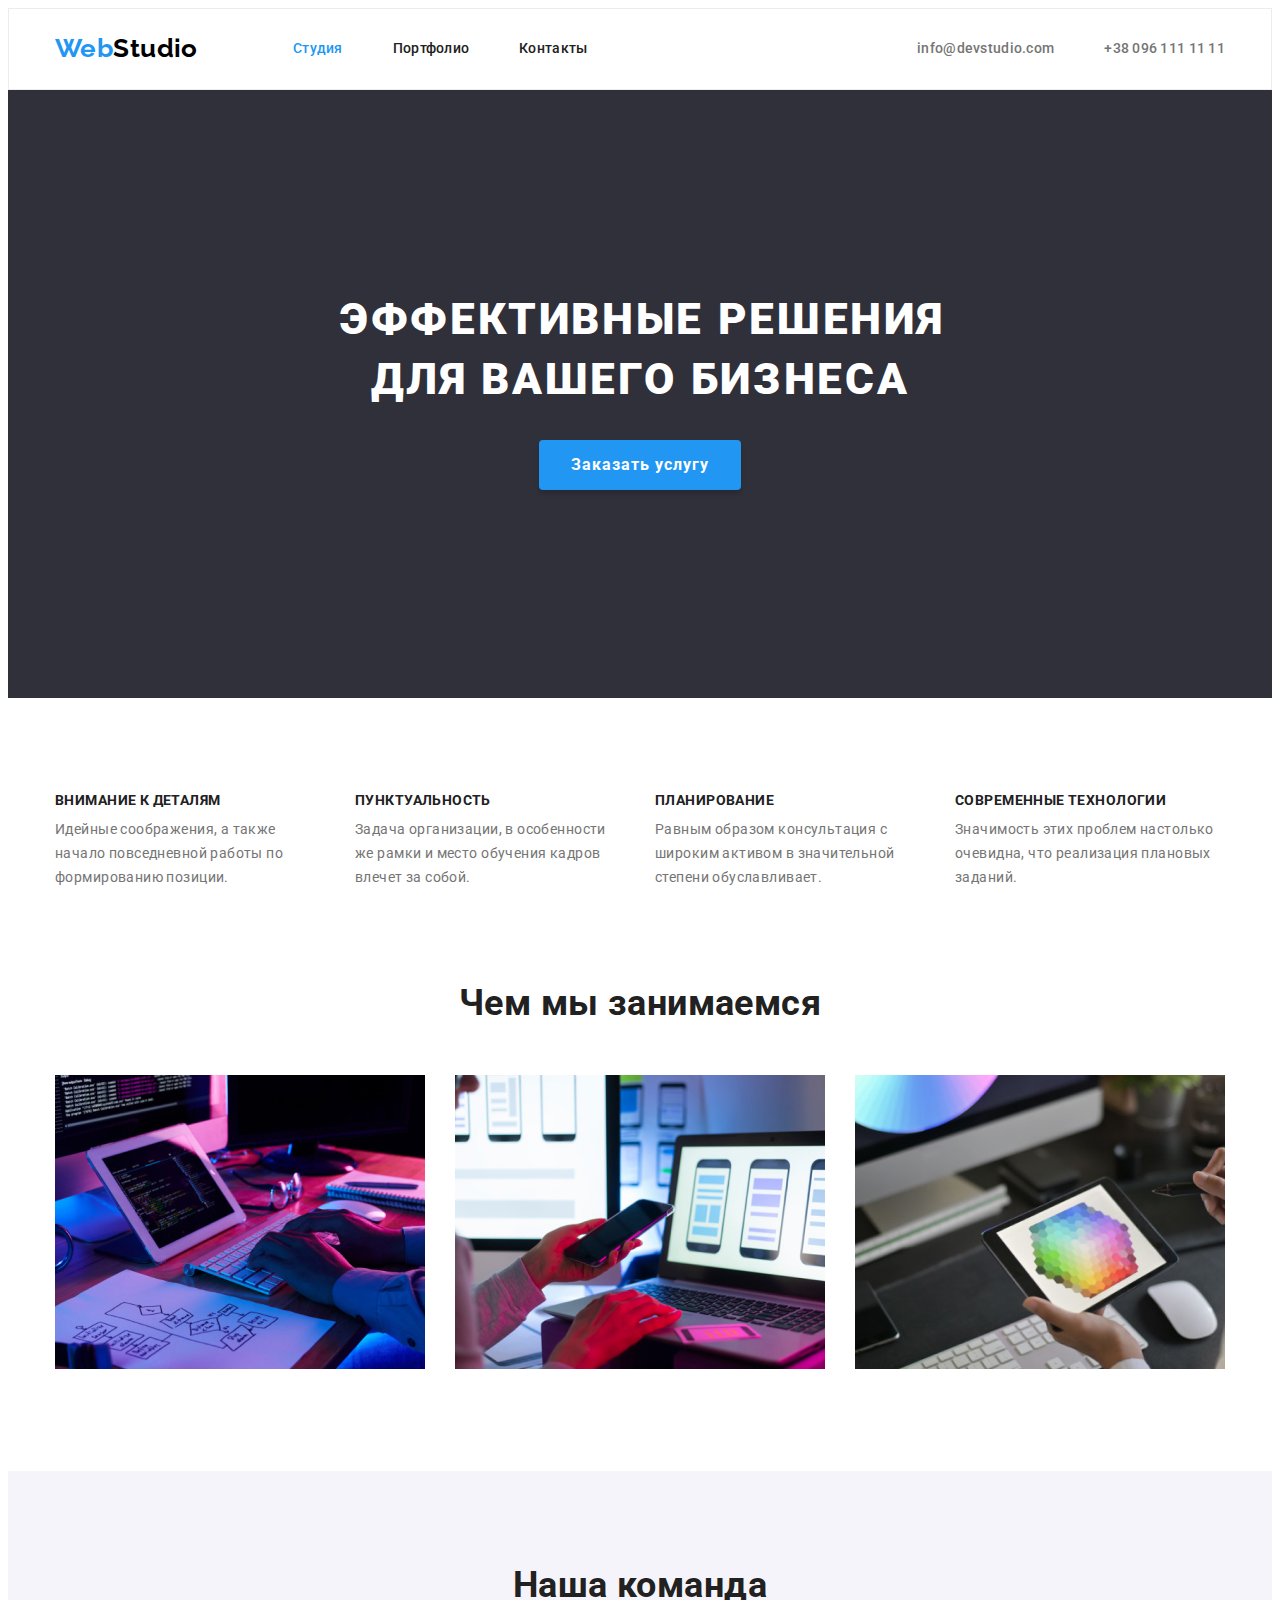
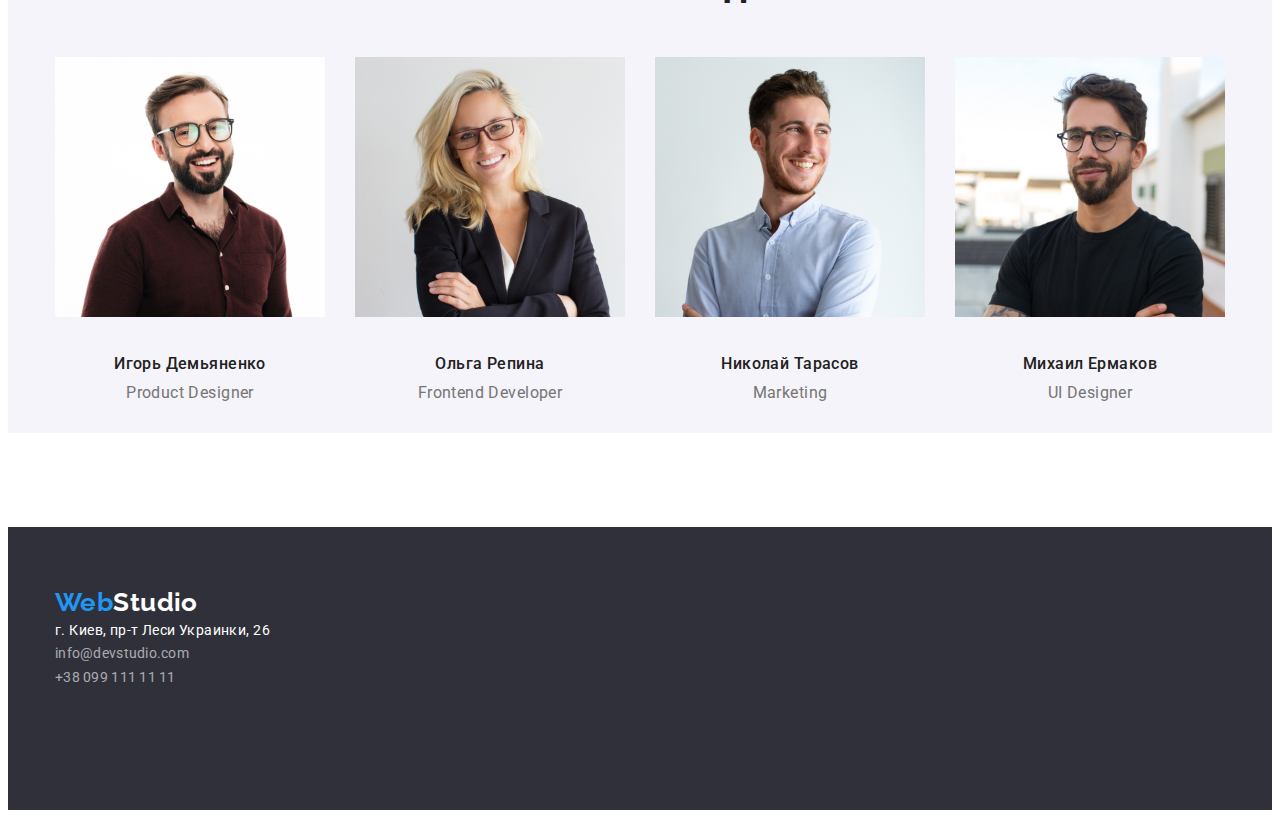
==== commit 40194a1c: "added team-desc and works-desc" ====
--- a/index.html
+++ b/index.html
@@ -37,7 +37,7 @@
             <a class="contact-link link" href="mailto:info@devstudio.com">info@devstudio.com </a>
           </li>
           <li class="contact-item">
-            <a class="contact-link link" href="tel:+380692165915">+38 069 216 59 15</a>
+            <a class="contact-link link" href="tel:+380961111111">+38 096 111 11 11</a>
           </li>
         </ul>
       </div>
--- a/css/styles.css
+++ b/css/styles.css
@@ -84,7 +84,6 @@
 }
 
 .conteiner{
-  outline: 1px solid rgb(192, 181, 181);
   margin-left: auto;
   margin-right: auto;
   width: 1200px;
@@ -93,6 +92,10 @@
 }
 
 /* header */
+
+.header{
+  border: 1px solid #ECECEC;
+}
 
 .header-flex{
   display: flex;
@@ -318,23 +321,32 @@
   padding-bottom: 30px;
 }
 
-.team-desc{
-  padding-left: auto;
-  padding-right: auto;
+.team-image{
+  margin-bottom: 30px;
+}
+
+.team-decs{
+  display: block;
+  padding-top: 30px;
+  padding-bottom: 30px;
+
+  border-bottom: 1px solid #EEEEEE;
+  border-right: 1px solid #EEEEEE;
+  border-left: 1px solid #EEEEEE;
+  background: var(--primary-white-color);
+  width: 370px;
 }
 
 .team-name{
   font-weight: 500;
   font-size: 16px;
   line-height: 1.18;
-
   margin-bottom: 10px;
-  margin-left: 60px;
+  text-align: center;
 }
 
 .team-position{
-  margin-left: 70px;
-
+  text-align: center;
   font-weight: 400;
   font-size: 16px;
   line-height: 1.18;
@@ -342,25 +354,32 @@
 }
 
 
+
 /* footer */
 
 .footer{
   background-color:  #2F303A;
-}
-
-.footer-conteiner{
   padding-top: 60px;
   padding-bottom: 60px;
 }
 
-.footer-conteiner .logo{
+/* .footer-conteiner{
+  padding-top: 60px;
+  padding-bottom: 60px;
+} */
+
+/* .footer-conteiner > .logo{
   margin-bottom: 20px;
-  margin-right: 0;
+} */
+
+.footer .list{
+padding-top: 0px;
 }
 
 .footer .logo{
   color: var(--primary-white-color);
   margin-bottom: 20px;
+  margin-right:0;
 }
 
 .footer-adress{
@@ -381,6 +400,7 @@
 
 .works{
   margin-top: 94px;
+  margin-bottom: 94px;
 }
 
 .works-buttons{
@@ -419,14 +439,7 @@
   letter-spacing: 0.06em;
   color: var(--primary-color);
   text-decoration: none;
-  margin-top: 20px;
-  margin-bottom: 20px;
-  margin-left: 24px;
-  margin-right: 24px;
-}
-
-.works-image{
-  margin-bottom: 20px;
+
 }
 
 
@@ -436,11 +449,18 @@
   color: var(--second-color);
   text-decoration: none;
 
-  margin-bottom: 20px;
-  margin-left: 24px;
-  margin-right: 24px;
+}
+
+
+.works-desc{
+  padding: 20px 20px;
+  border-bottom: 1px solid #EEEEEE;
+  border-right: 1px solid #EEEEEE;
+  border-left: 1px solid #EEEEEE;
+  width: 370px;
 }
 
 .item-link{
   text-decoration: none;
+
 }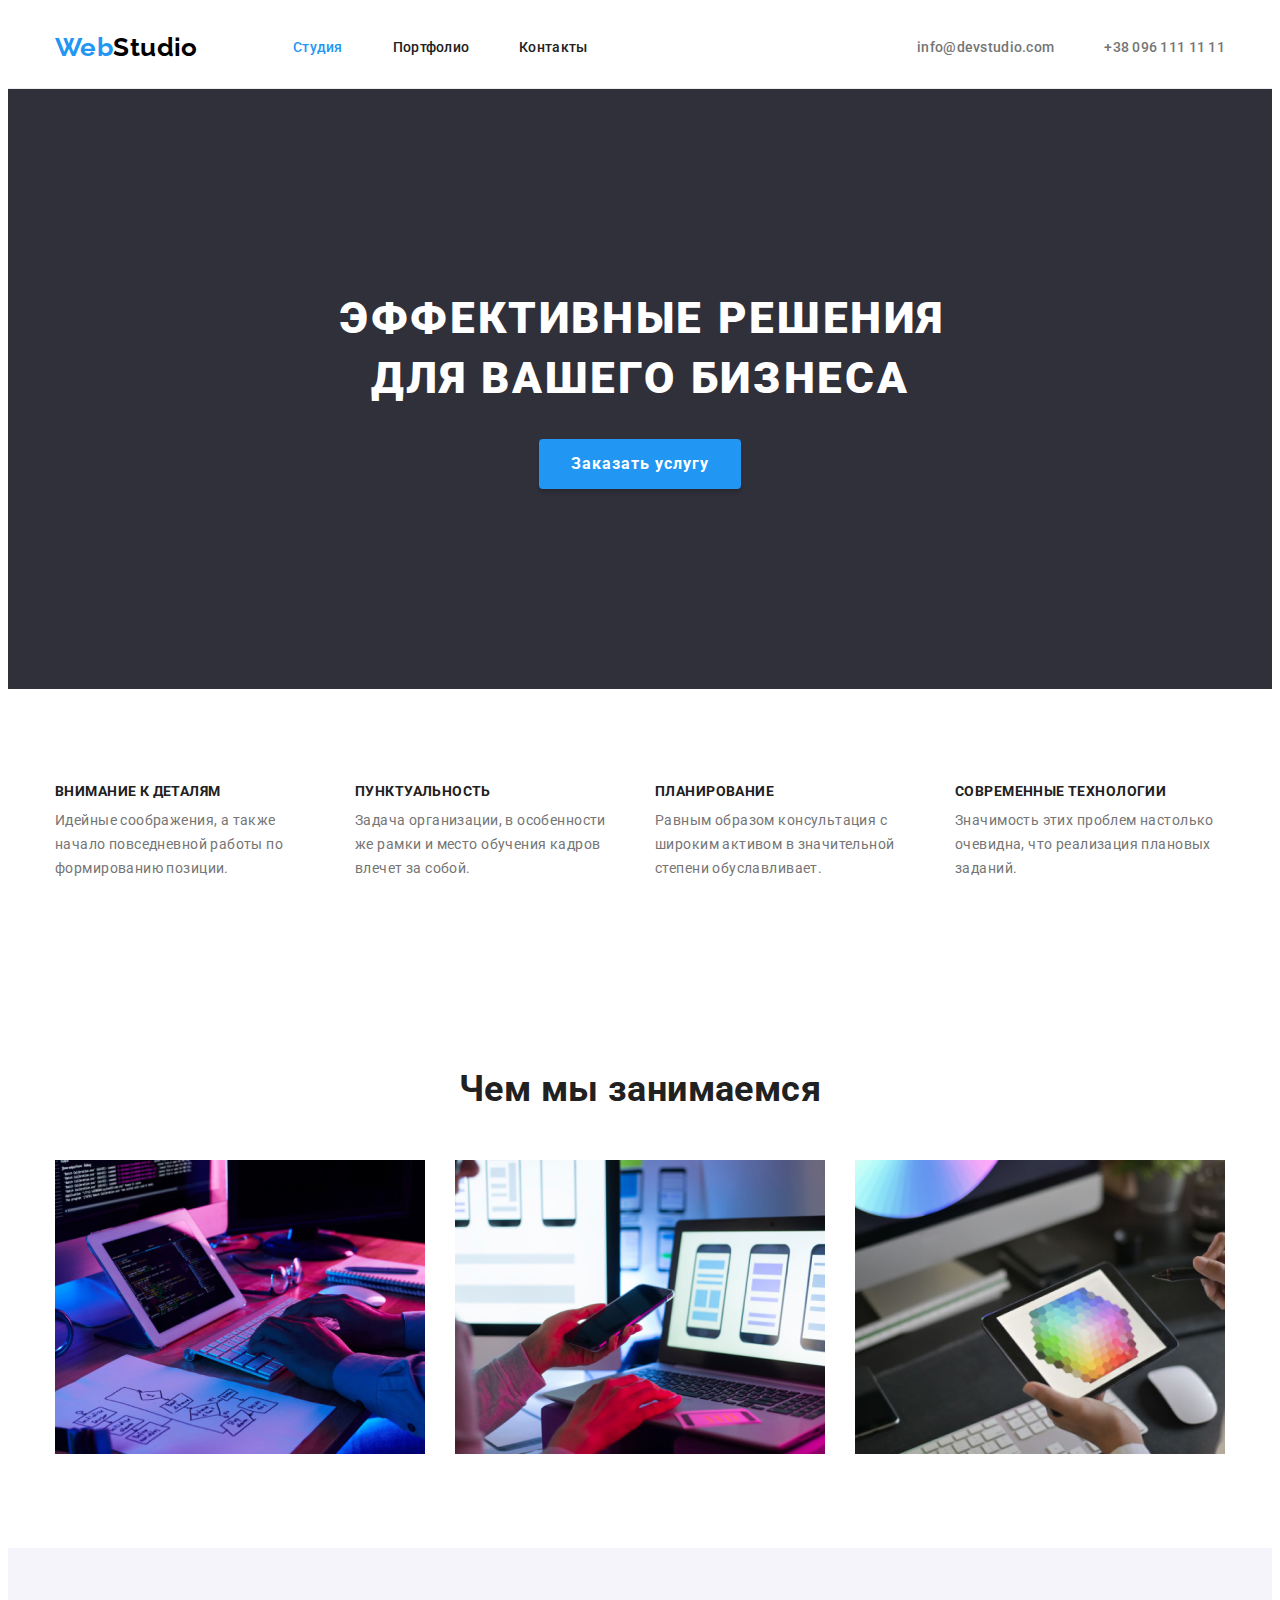
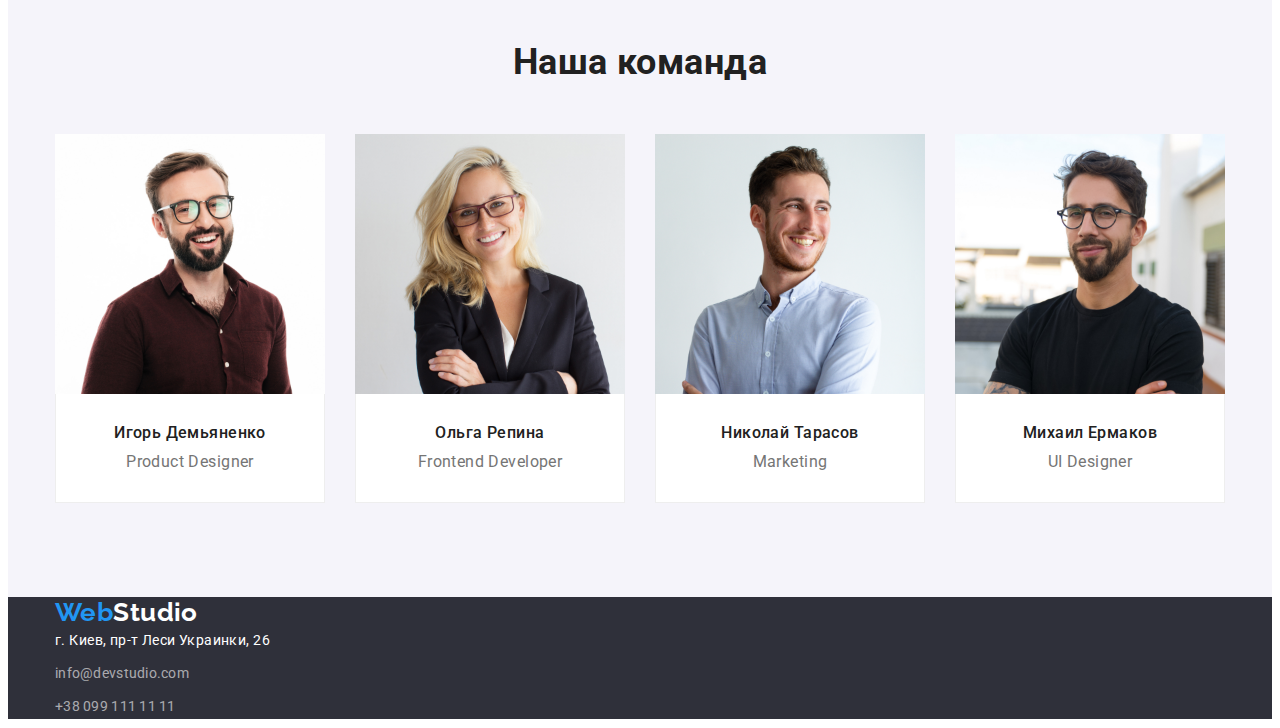
==== commit f4f3f48b: "works portfolio" ====
--- a/index.html
+++ b/index.html
@@ -144,13 +144,13 @@
 
         <address>
           <ul class="footer list">
-            <li>
+            <li class="footer-item">
               <a class="footer-adress" href="">г. Киев, пр-т Леси Украинки, 26</a>
             </li>
-            <li>
+            <li class="footer-item">
               <a class="contact-link link" href="mailto:info@devstudio.com">info@devstudio.com </a>
             </li>
-            <li>
+            <li class="footer-item">
               <a class="contact-link link" href="tel:+380991111111"> +38 099 111 11 11</a>
             </li>
           </ul>
--- a/css/styles.css
+++ b/css/styles.css
@@ -34,6 +34,9 @@
 margin: 0;
 }
 
+img{
+  display: block;
+}
 
 ul{
   padding-inline-start: 0;
@@ -94,7 +97,7 @@
 /* header */
 
 .header{
-  border: 1px solid #ECECEC;
+  border-bottom: 1px solid #ECECEC;
 }
 
 .header-flex{
@@ -141,6 +144,11 @@
   margin-right: 50px;
 }
 
+.nav-link{
+  display: block;
+  padding-top: 32px;
+  padding-bottom: 32px;
+}
 
 .nav-link,
 .contact-link {
@@ -168,12 +176,12 @@
 
 .hero{
   background-color:  #2F303A;
+  padding-top: 200px;
+  padding-bottom: 200px;
 }
 
 .hero-conteiner{
 padding: 200px auto;
-padding-top: 200px;
-padding-bottom: 200px;
 flex-wrap: wrap;
 }
 
@@ -230,8 +238,8 @@
 /* specifics */
 
 .specifics{
-  margin-top: 94px;
-  margin-bottom: 94px;
+padding-top: 94px;
+padding-bottom: 94px;
 }
 
 .specifics-box-flex{
@@ -261,21 +269,14 @@
 /* about */
 
 .about{
-   margin-bottom: 94px;
+  padding-top: 94px;
+  padding-bottom: 94px;
 }
 
 .about .section-title{
-  display: block;
-  align-items: center;
   margin-bottom: 50px;
   margin-left: auto;
   margin-right: auto;
-}
-
-.about-conteiner{
-  align-items: center;
-  display: flex;
-  flex-wrap: wrap;
 }
 
 .about-list{
@@ -291,22 +292,22 @@
 /* team */
 
 .team{
-  margin-bottom: 94px;
   background-color: #F5F4FA;;
   padding-top: 94px;
-}
-
-.team-conteiner{
+  padding-bottom: 94px;
+}
+
+/* .team-conteiner{
   display: flex;
   flex-wrap: wrap;
   align-items: center;
-}
+} */
 
 .team .section-title{
-  display: block;
-  align-items: center;
-  margin-left: auto;
-  margin-right: auto;
+  /* display: block;
+  align-items: center; */
+  /* margin-left: auto;
+  margin-right: auto; */
   margin-bottom: 50px;
 }
 
@@ -318,17 +319,21 @@
 .team-item{
   --items: 4;
   width: 270px;
-  padding-bottom: 30px;
-}
-
-.team-image{
+  /* padding-bottom: 30px; */
+}
+
+/* .team-image{
   margin-bottom: 30px;
-}
-
-.team-decs{
+} */
+
+.team-desc{
   display: block;
+  align-items: center;
   padding-top: 30px;
   padding-bottom: 30px;
+  /* margin-left: auto;
+  margin-right: auto; */
+  max-width: 270px;
 
   border-bottom: 1px solid #EEEEEE;
   border-right: 1px solid #EEEEEE;
@@ -359,8 +364,8 @@
 
 .footer{
   background-color:  #2F303A;
-  padding-top: 60px;
-  padding-bottom: 60px;
+  /* padding-top: 60px;
+  padding-bottom: 60px; */
 }
 
 /* .footer-conteiner{
@@ -375,6 +380,11 @@
 .footer .list{
 padding-top: 0px;
 }
+
+.footer-item{
+  margin-bottom: 9px;
+}
+
 
 .footer .logo{
   color: var(--primary-white-color);
@@ -392,15 +402,14 @@
   font-style: normal ;
   font-weight: 400;
   color: rgba(255, 255, 255, 0.6);
-  margin-bottom: 9px;
 }
 
 
 /*  Портфоліо  */
 
 .works{
-  margin-top: 94px;
-  margin-bottom: 94px;
+  padding-top: 94px;
+  padding-bottom: 94px;
 }
 
 .works-buttons{
@@ -409,12 +418,17 @@
   margin-bottom: 50px;
   display: flex;
   justify-content: center;
-}
-
-.bth{
+  padding-bottom: 0;
+}
+
+.works-item{
   margin: 8px;
   margin-top: 0;
-}
+  margin-bottom: 0;
+
+}
+
+
 
 .works-buttons .bth{
   color: var(--primary-color);
@@ -424,14 +438,22 @@
   font-weight: 500;
   font-size: 16px;
   line-height: 1.62;
-  text-align: center;
+  /* text-align: center; */
+  margin-bottom: 0;
+
 }
 
 .works-buttons .bth:hover,
 .works-buttons .bth:focus{
   background:var(--accent-color);
   color: var(--primary-white-color);
-  }
+}
+
+/* .works-items{
+
+} */
+
+
 
 .works-title{
   font-size: 18px;
@@ -439,7 +461,7 @@
   letter-spacing: 0.06em;
   color: var(--primary-color);
   text-decoration: none;
-
+  margin-bottom: 4px;
 }
 
 
@@ -453,14 +475,13 @@
 
 
 .works-desc{
-  padding: 20px 20px;
   border-bottom: 1px solid #EEEEEE;
   border-right: 1px solid #EEEEEE;
   border-left: 1px solid #EEEEEE;
-  width: 370px;
+  /* width: 370px; */
+  padding: 20px 24px;
 }
 
 .item-link{
   text-decoration: none;
-
 }